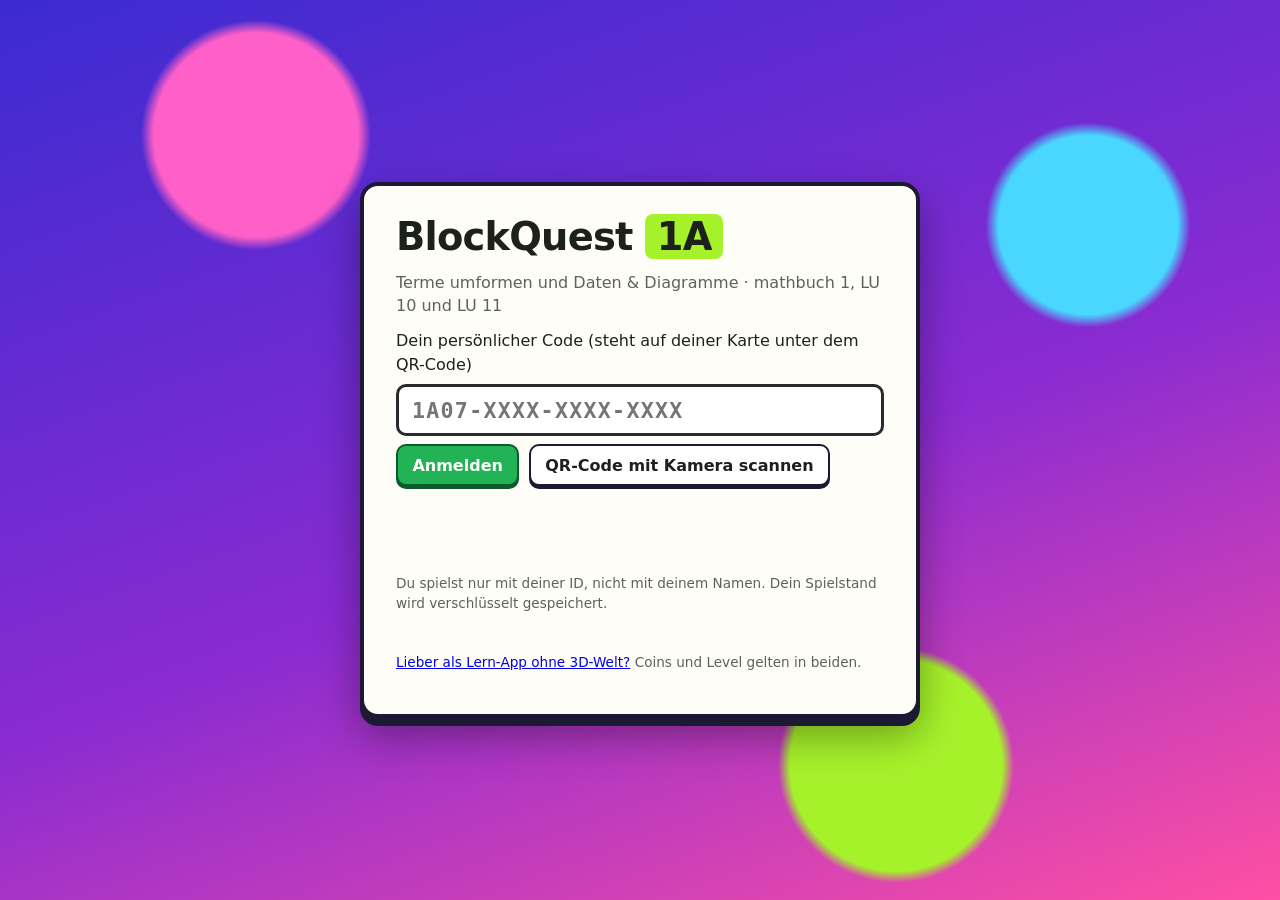
==== index.html @ 7928cb38 "BlockQuest 1A: Lernspiel zu mathbuch 1, LU 10 und LU 11 Terme-Insel (Terme umformen, S. 54-59) und D" ====
<!doctype html>
<html lang="de">
<head>
<meta charset="utf-8">
<meta name="viewport" content="width=device-width, initial-scale=1, viewport-fit=cover">
<title>BlockQuest 1A</title>
<link rel="stylesheet" href="css/style.css">
<link rel="stylesheet" href="css/extras.css">
</head>
<body>

<!-- Anmeldung -->
<section id="login" class="screen">
  <div class="card">
    <h1>BlockQuest <span>1A</span></h1>
    <p class="lead">Terme umformen und Daten &amp; Diagramme · mathbuch 1, LU 10 und LU 11</p>
    <form id="loginForm" autocomplete="off">
      <label for="tokenInput">Dein persönlicher Code (steht auf deiner Karte unter dem QR-Code)</label>
      <input id="tokenInput" type="text" placeholder="1A07-XXXX-XXXX-XXXX" spellcheck="false" autocapitalize="characters">
      <div class="row">
        <button id="loginBtn" type="submit" class="primary">Anmelden</button>
        <button id="scanBtn" type="button">QR-Code mit Kamera scannen</button>
      </div>
      <p id="loginError" class="error" role="alert"></p>
    </form>
    <div id="qrWrap" hidden><video id="qrVideo" playsinline muted></video><button id="qrCancel" type="button">Abbrechen</button></div>
    <p class="small">Du spielst nur mit deiner ID, nicht mit deinem Namen. Dein Spielstand wird verschlüsselt gespeichert.</p>
    <p class="small"><a href="app.html">Lieber als Lern-App ohne 3D-Welt?</a> Coins und Level gelten in beiden.</p>
  </div>
</section>

<!-- Weltauswahl -->
<section id="worlds" class="screen" hidden>
  <div class="card wide">
    <h2>Wähle deine Welt</h2>
    <div id="worldCards"></div>
    <p id="worldsNote" class="small"></p>
    <button id="worldsBack" hidden>Zurück ins Spiel</button>
  </div>
</section>

<!-- Willkommen (erstes Mal auf diesem Gerät) -->
<section id="welcome" class="screen" hidden>
  <div class="card">
    <h2>Willkommen, <span id="welcomeId"></span>!</h2>
    <p>Auf diesem Gerät gibt es noch keinen Spielstand für dich.</p>
    <div class="row">
      <button id="newGameBtn" class="primary">Neues Spiel starten</button>
      <label class="filebtn">Spielstand-Datei laden<input id="loadFile" type="file" accept=".bq1a,application/json"></label>
    </div>
    <p id="welcomeError" class="error"></p>
    <p class="small">Hast du schon auf einem anderen Gerät gespielt? Dann lade deine Datei «BlockQuest1A_…bq1a».</p>
  </div>
</section>

<!-- Spiel -->
<section id="game" hidden>
  <canvas id="view"></canvas>
  <div id="labels"></div>
  <div id="crosshair"></div>

  <div id="hud">
    <div class="who"><span id="hudId"></span><span id="hudLevel"></span></div>
    <div class="coins"><i class="coin"></i><b id="hudCoins">0</b> Coins <span class="hbadge" title="Abzeichen">🏅 <b id="hudBadges"></b></span></div>
    <div class="bar"><div id="hudBar"></div></div>
    <div id="hudNext" class="small"></div>
  </div>
  <div id="menu">
    <button id="worldsBtn" title="Welt wechseln">Welten</button>
    <button id="mapBtn" title="Karte (M)">Karte</button>
    <button id="saveBtn" title="Spielstand als Datei speichern">Speichern</button>
    <button id="fileBtn" title="Spielstand als Datei herunterladen, z. B. für ein anderes Gerät" hidden>Als Datei</button>
    <button id="helpBtn" title="Hilfe (H)">Hilfe</button>
    <button id="logoutBtn">Abmelden</button>
  </div>
  <div id="prompt" hidden></div>
  <div id="touch" hidden>
    <div id="stick"><div id="knob"></div></div>
    <div class="tbtns"><button id="useBtn" type="button">Betreten</button><button id="viewBtn" type="button">Kamera</button><button id="jumpBtn" type="button">Springen</button></div>
  </div>
  <div id="toast" hidden></div>

  <!-- Aufgaben -->
  <div id="panel" class="overlay" hidden>
    <div class="window">
      <header><h2 id="pTitle"></h2><button id="closeBtn" class="x" title="Zurück in die Welt (Esc)">Zurück in die Welt</button></header>
      <p id="pMeta" class="meta"></p>
      <div id="pStages" class="stages"></div>
      <div id="pQuestion" class="question"></div>
      <div id="pAnswer" class="answer"></div>
      <div id="pHint" class="hint" hidden></div>
      <div id="pFeedback"></div>
      <div class="actions">
        <button id="hintBtn">Lösungshilfe</button>
        <button id="checkBtn" class="primary">Prüfen (Enter)</button>
        <button id="nextBtn" class="primary" hidden>Nächste Aufgabe (Enter)</button>
      </div>
    </div>
  </div>

  <!-- Level-Turm -->
  <div id="levelPanel" class="overlay" hidden>
    <div class="window narrow">
      <header><h2>Level-Turm</h2><button id="lvClose" class="x">Zurück in die Welt</button></header>
      <div id="lvBody"></div>
      <div class="actions"><button id="lvUp" class="primary">Aufsteigen</button></div>
    </div>
  </div>

  <!-- Info (Boss schläft, Klassen-Turm, Parcours) -->
  <div id="infoPanel" class="overlay" hidden>
    <div class="window narrow">
      <header><h2 id="infoTitle"></h2><button id="infoClose" class="x">Zurück in die Welt</button></header>
      <div id="infoBody"></div>
    </div>
  </div>

  <!-- Boss-Kampf: Fenster rechts, der Boss bleibt links im Bild sichtbar -->
  <div id="bossPanel" hidden><div id="bossBox" class="window"></div></div>

  <!-- Karte -->
  <div id="map" class="overlay" hidden>
    <div class="window">
      <header><h2>Karte</h2><button id="mapClose" class="x">Schliessen</button></header>
      <p class="small">Klicke auf eine Station in der Karte oder in der Liste, um direkt vor die Tür zu reisen. L = Level-Turm, B = Boss-Arena, K = Klassen-Turm, P = Parcours. Der gelbe Pfeil bist du.</p>
      <div class="mapwrap"><canvas id="mapCanvas" width="504" height="504"></canvas><ol id="mapLegend"></ol></div>
    </div>
  </div>

  <!-- Hilfe -->
  <div id="help" class="overlay" hidden>
    <div class="window narrow">
      <header><h2>So spielst du</h2><button id="helpClose" class="x">Los geht's</button></header>
      <table class="keys">
        <tr><td><kbd>W</kbd><kbd>A</kbd><kbd>S</kbd><kbd>D</kbd> oder <kbd>↑</kbd><kbd>↓</kbd></td><td>gehen</td></tr>
        <tr><td><kbd>←</kbd><kbd>→</kbd></td><td>drehen</td></tr>
        <tr><td>Touchpad / Maus</td><td>Klicke ins Bild, dann umschauen. <kbd>Esc</kbd> gibt die Maus wieder frei. Ohne Klick: mit gedrückter Taste ziehen.</td></tr>
        <tr><td><kbd>Leertaste</kbd> · <kbd>Shift</kbd></td><td>springen · rennen</td></tr>
        <tr><td><kbd>E</kbd></td><td>Gebäude betreten, wenn du drin stehst</td></tr>
        <tr><td><kbd>V</kbd></td><td>Kamera: hinter deiner Figur oder aus deinen Augen</td></tr>
        <tr><td><kbd>M</kbd> · <kbd>H</kbd></td><td>Karte · Hilfe</td></tr>
        <tr><td>Tablet</td><td>Links der Joystick zum Gehen (ganz aussen: rennen), rechts Springen. Wische im Bild, um dich umzuschauen.</td></tr>
      </table>
      <p>In jedem Gebäude gibt es Aufgaben auf drei Niveaus: <b>★ Grundanspruch</b> (5 Coins), <b>★★ Standard</b> (10 Coins) und <b>★★★ Erweiterung</b> (20 Coins). Die Erweiterung öffnet sich, wenn du 3 Standard-Aufgaben richtig gelöst hast.</p>
      <p>Mit einer Lösungshilfe oder im zweiten Versuch gibt es die halbe Belohnung. Unter dem empfohlenen Niveau gibt es weniger Coins. Nach einem richtig vereinfachten Term holst du mit dem <b>Kontroll-Bonus</b> (Zahlen einsetzen) 2 Coins extra.</p>
      <p><b>Terme eintippen:</b> 3a + 2b, a^2 oder a2 für a², 4(a + b) oder 4*(a+b). Wenn «vereinfache» steht, braucht es die kürzeste Form ohne Klammern.</p>
      <p>Im <b>Level-Turm</b> tauschst du Coins gegen ein höheres Level oder kaufst im Shop etwas fürs Aussehen. Dort siehst du auch deine <b>Abzeichen</b>: eines pro Lernziel.</p>
      <p>In der <b>Boss-Arena</b> (Karte: B) wartet ein Boss. Du besiegst ihn mit richtigen Antworten. Er erwacht, wenn deine Lehrperson die Arena öffnet oder wenn du 3 Abzeichen der Welt hast. Am <b>Klassen-Turm</b> (K) baut die ganze Klasse mit ihren Coins. Beim <b>Parcours</b> (P) springst du bis zur Fahne und gewinnst einen besonderen Hut.</p>
      <p><b>Wichtig:</b> Dein Spiel wird auf diesem Gerät gespeichert. <span id="helpSave">Klicke am Ende der Lektion auf <b>Speichern</b> und gib die Datei ab.</span></p>
    </div>
  </div>
</section>

<script type="module" src="js/game.js"></script>
</body>
</html>
---- css/style.css ----
:root {
  --bg: #1b1f1a; --panel: #f4f1e8; --ink: #1d211c; --muted: #5d625a;
  --grass: #5f9e3f; --dirt: #7a5537; --stone: #6f6f6f; --gold: #e8b931;
  --lu11: #a5432f; --lu10: #c9a95a; --good: #2f7d32; --bad: #b3261e; --warn: #9a6a00;
  --mono: ui-monospace, "SF Mono", Menlo, Consolas, monospace;
  --sans: system-ui, -apple-system, "Segoe UI", Roboto, sans-serif;
}
* { box-sizing: border-box; }
html, body { height: 100%; margin: 0; }
body { background: var(--bg); color: var(--ink); font: 16px/1.45 var(--sans); overflow: hidden; }
[hidden] { display: none !important; }
button, input { font: inherit; }
button { cursor: pointer; border: 2px solid #2a2a2a; border-bottom-width: 4px; background: #d8d4c8; color: var(--ink); padding: .45em .9em; border-radius: 3px; font-weight: 600; }
button:hover:not(:disabled) { background: #e8e4d8; }
button:disabled { opacity: .55; cursor: not-allowed; }
button:focus-visible, input:focus-visible { outline: 3px solid var(--gold); outline-offset: 2px; }
button.primary { background: var(--grass); color: #fff; border-color: #2e4f1e; }
button.primary:hover:not(:disabled) { background: #6fb04d; }
kbd { display: inline-block; font: 600 .8em var(--mono); border: 1px solid #888; border-bottom-width: 3px; border-radius: 3px; padding: .05em .4em; background: #fff; margin: 0 .1em; }
.small { font-size: .85rem; color: var(--muted); }
.error { color: var(--bad); font-weight: 600; min-height: 1.4em; }
.row { display: flex; gap: .6rem; flex-wrap: wrap; align-items: center; }

/* Start-Bildschirme */
.screen { position: fixed; inset: 0; display: grid; place-items: center; padding: 16px;
  background: linear-gradient(#8fc3ea 0 55%, #5f9e3f 55% 62%, #7a5537 62%); }
.card { background: var(--panel); border: 4px solid #2a2a2a; box-shadow: 8px 8px 0 rgba(0,0,0,.35); padding: 28px 32px; max-width: 560px; width: 100%; display: flex; flex-direction: column; gap: 12px; }
.card h1 { margin: 0; font: 800 2.4rem var(--mono); letter-spacing: -.02em; }
.card h1 span { background: var(--gold); padding: 0 .25em; }
.card h2 { margin: 0; font: 800 1.5rem var(--mono); }
.lead { margin: 0; color: var(--muted); }
#loginForm { display: flex; flex-direction: column; gap: 8px; }
#tokenInput { font: 600 1.35rem var(--mono); letter-spacing: .06em; padding: .5em .6em; border: 3px solid #2a2a2a; text-transform: uppercase; width: 100%; }
#qrWrap { display: flex; flex-direction: column; gap: 8px; }
#qrVideo { width: 100%; max-height: 260px; background: #000; border: 3px solid #2a2a2a; }
.filebtn { cursor: pointer; border: 2px solid #2a2a2a; border-bottom-width: 4px; background: #d8d4c8; padding: .45em .9em; border-radius: 3px; font-weight: 600; }
.filebtn input { display: none; }

/* Spiel */
#game { position: fixed; inset: 0; }
#view { width: 100%; height: 100%; display: block; cursor: crosshair; }
#crosshair { position: absolute; left: 50%; top: 50%; width: 18px; height: 18px; margin: -9px 0 0 -9px; pointer-events: none;
  background: linear-gradient(#fff,#fff) center/2px 18px no-repeat, linear-gradient(#fff,#fff) center/18px 2px no-repeat; mix-blend-mode: difference; }
#labels { position: absolute; inset: 0; pointer-events: none; overflow: hidden; }
.label { position: absolute; left: 0; top: 0; transform-origin: 50% 100%; background: rgba(20,20,20,.78); color: #fff; padding: 4px 10px 5px; border: 2px solid #000; text-align: center; white-space: nowrap; }
.label b { display: block; font: 700 15px var(--mono); }
.label span { font-size: 12px; color: #f3d77a; letter-spacing: .05em; }
.label.lu11 { border-color: var(--lu11); } .label.lu10 { border-color: var(--lu10); } .label.lv { border-color: var(--gold); }

#hud { position: absolute; left: 12px; top: 12px; background: rgba(20,20,20,.75); color: #fff; padding: 10px 14px; border: 2px solid #000; min-width: 260px; display: flex; flex-direction: column; gap: 4px; }
#hud .who { display: flex; gap: 10px; align-items: baseline; }
#hudId { font: 800 1.1rem var(--mono); color: var(--gold); }
#hud .coins { font-size: 1.05rem; display: flex; align-items: center; gap: 6px; }
.coin { width: 16px; height: 16px; background: var(--gold); border: 2px solid #8a6a10; display: inline-block; box-shadow: inset -3px -3px 0 #c99a1e; }
#hud .bar { height: 8px; background: #444; border: 1px solid #000; }
#hudBar { height: 100%; background: var(--gold); width: 0; transition: width .4s; }
#hud .small { color: #ccc; }
#menu { position: absolute; right: 12px; top: 12px; display: flex; gap: 6px; flex-wrap: wrap; justify-content: flex-end; }
#saveBtn.attention { background: var(--gold); animation: pulse 1.2s infinite; }
@keyframes pulse { 50% { transform: translateY(-2px); } }
@media (prefers-reduced-motion: reduce) { #saveBtn.attention { animation: none; } }
#prompt { position: absolute; left: 50%; bottom: 40px; transform: translateX(-50%); background: rgba(20,20,20,.85); color: #fff; padding: 10px 16px; border: 2px solid var(--gold); display: flex; gap: 8px; align-items: center; }
#prompt kbd { color: var(--ink); }
#toast { position: absolute; left: 50%; top: 18px; transform: translateX(-50%); background: var(--gold); color: #000; padding: 10px 16px; border: 3px solid #000; font-weight: 600; max-width: 80vw; }
.fatal { color: #fff; padding: 40px; font-size: 1.2rem; }

/* Fenster */
.overlay { position: absolute; inset: 0; background: rgba(0,0,0,.45); display: grid; place-items: center; padding: 16px; }
.window { background: var(--panel); border: 4px solid #2a2a2a; box-shadow: 8px 8px 0 rgba(0,0,0,.35); width: min(980px, 100%); max-height: calc(100vh - 32px); overflow: auto; padding: 18px 22px; display: flex; flex-direction: column; gap: 12px; }
.window.narrow { width: min(620px, 100%); }
.window header { display: flex; justify-content: space-between; align-items: center; gap: 12px; }
.window h2 { margin: 0; font: 800 1.5rem var(--mono); }
.meta { margin: 0; color: var(--muted); }
.meta .ref { font-size: .85rem; background: #e6e0cf; padding: 1px 6px; }
.stages { display: grid; grid-template-columns: repeat(3, 1fr); gap: 8px; }
.stage { text-align: left; display: flex; flex-direction: column; gap: 2px; background: #e6e0cf; }
.stage .stars { color: #b8860b; letter-spacing: .1em; }
.stage small { font-weight: 400; color: var(--muted); }
.stage.on { background: #fff6d2; border-color: #8a6a10; box-shadow: inset 0 0 0 2px var(--gold); }
.question { font-size: 1.08rem; }
.question > .eq, .question > .quote, .question > .chart, .question > table, .question > svg, .question > .small { display: block; width: fit-content; max-width: 100%; margin: 8px 0; }
.question .eq { font: 600 1.45rem var(--mono); background: #fff; border: 2px solid #ccc; padding: 8px 14px; }
.question .eq.steps { font-size: 1.1rem; }
.question .eq .ln { display: inline-block; width: 5.5em; color: var(--muted); font-size: .8em; }
.op { color: #2f5ea8; margin-left: .6em; font-weight: 500; }
.quote { background: #fff; border-left: 5px solid var(--lu10); padding: 8px 12px; font-style: italic; }
.quote.headline { font: 800 1.2rem Georgia, serif; font-style: normal; }
.chart { max-width: 100%; height: auto; border: 1px solid #ccc; background: #fff; }
.waage { max-width: 100%; height: auto; background: #fff; border: 1px solid #ccc; }
table.data { border-collapse: collapse; background: #fff; }
table.data th, table.data td { border: 1px solid #999; padding: 4px 12px; text-align: right; font-variant-numeric: tabular-nums; }
table.data th:first-child, table.data td:first-child { text-align: left; }
table.data th { background: #e6e0cf; }
.answer { display: flex; flex-direction: column; gap: 10px; }
.answer label.num { display: flex; align-items: center; gap: 8px; flex-wrap: wrap; font-weight: 600; }
.answer input[type=text] { font: 600 1.2rem var(--mono); width: 10em; padding: .3em .5em; border: 3px solid #2a2a2a; }
fieldset.mc { border: 2px solid #ccc; background: #fff; display: flex; flex-direction: column; gap: 4px; padding: 8px 12px; }
fieldset.mc legend { font-weight: 700; padding: 0 4px; }
fieldset.mc label { display: flex; gap: 8px; align-items: flex-start; padding: 4px; cursor: pointer; }
fieldset.mc label:hover { background: #f3efe2; }
.hint { background: #fff6d2; border: 2px dashed #b8860b; padding: 8px 12px; }
#pFeedback { padding: 0; }
#pFeedback.good, #pFeedback.bad, #pFeedback.warn { padding: 10px 14px; border: 2px solid; }
#pFeedback.good { background: #e6f2e2; border-color: var(--good); }
#pFeedback.bad { background: #f8e5e3; border-color: var(--bad); }
#pFeedback.warn { background: #fff3d0; border-color: var(--warn); }
#pFeedback .sol { margin-top: 6px; font-family: var(--mono); }
.actions { display: flex; gap: 8px; justify-content: flex-end; flex-wrap: wrap; }
.titles li.got { font-weight: 700; color: var(--good); }
#mapCanvas { width: 100%; max-width: 504px; image-rendering: pixelated; border: 3px solid #2a2a2a; cursor: pointer; align-self: center; }
table.keys td { padding: 4px 8px; vertical-align: top; }
@media (max-width: 700px) { .stages { grid-template-columns: 1fr; } #hud { min-width: 0; } }
.mapwrap { display: grid; grid-template-columns: minmax(0, 504px) 1fr; gap: 16px; align-items: start; }
#mapLegend { list-style: none; margin: 0; padding: 0; display: flex; flex-direction: column; gap: 4px; }
#mapLegend button { width: 100%; text-align: left; display: grid; grid-template-columns: 2em 1fr; column-gap: 8px; align-items: center; padding: 4px 8px; }
#mapLegend small { grid-column: 2; font-weight: 400; color: var(--muted); }
#mapLegend .no { grid-row: span 2; width: 1.8em; height: 1.8em; border-radius: 50%; display: grid; place-items: center; color: #fff; border: 2px solid #000; font-size: .85rem; }
#mapLegend .no.lu11 { background: #a5432f; } #mapLegend .no.lu10 { background: #6b5a2a; } #mapLegend .no.lv { background: var(--gold); color: #000; }
.answer input[type=text] { width: 13em; }
@media (max-width: 800px) { .mapwrap { grid-template-columns: 1fr; } }

/* Weltauswahl */
#worlds { z-index: 60; }
.card.wide { max-width: 760px; width: 100%; }
#worldCards { display: grid; grid-template-columns: repeat(auto-fit, minmax(240px, 1fr)); gap: 14px; margin: 14px 0; }
.worldcard { border: 3px solid #2a2a2a; padding: 14px 16px; background: #fff; display: flex; flex-direction: column; gap: 6px; }
.worldcard h3 { margin: 0; font: 800 1.25rem var(--mono); }
.worldcard p { margin: 0; }
.worldcard button { margin-top: auto; }
.worldcard.locked { background: #e3dfd3; color: #555; }
.lockmsg { margin-top: auto !important; font-weight: 600; }

/* Boss-Kampf im Spiel: Fenster rechts, Boss links im Bild */
#bossPanel { position: absolute; top: 0; right: 0; bottom: 0; width: min(560px, 100%); padding: 12px; display: flex; }
#bossBox { width: 100%; max-height: none; height: 100%; }
#bossBox h2 { font: 800 1.35rem var(--mono); }
.label.boss { border-color: #823ca0; } .label.kl { border-color: #b4322d; }
#mapLegend .no.boss { background: #5a2a70; } #mapLegend .no.kl { background: #b4322d; }
.hbadge { margin-left: auto; font-size: .9rem; }
#lvBody h3, #infoBody h3 { margin: 12px 0 6px; font: 800 1.1rem var(--mono); }
.worldcard.classcard { grid-column: 1 / -1; }
@media (max-width: 800px) { #bossPanel { width: 100%; top: auto; height: 70%; } }

/* ===== BlockQuest 1A: bunter Kunststoff- und Neon-Stil ===== */
:root { --bg: #14122b; --panel: #fffdf7; --grass: #22b357; --gold: #ffc21a; --lu10: #2f7bf0; --lu11: #e0309a; --neon: #a6f22a; --sans: "Trebuchet MS", system-ui, -apple-system, "Segoe UI", Roboto, sans-serif; }
button, .filebtn { border-radius: 10px; border-color: #1c1a33; background: #fff; box-shadow: 0 3px 0 #1c1a33; border-bottom-width: 2px; transition: transform .08s; }
button:active:not(:disabled) { transform: translateY(2px); box-shadow: 0 1px 0 #1c1a33; }
button.primary { background: var(--grass); border-color: #0f5a2a; box-shadow: 0 3px 0 #0f5a2a; }
button.primary:hover:not(:disabled) { background: #2bc866; }
.screen { background: radial-gradient(circle at 20% 15%, #ff5fc8 0 8%, transparent 9%), radial-gradient(circle at 85% 25%, #49d6ff 0 7%, transparent 8%), radial-gradient(circle at 70% 85%, #a6f22a 0 9%, transparent 10%), linear-gradient(160deg, #3b2bd1, #8a2bd1 55%, #ff4fa3); }
.card { border-radius: 18px; border-color: #1c1a33; box-shadow: 0 8px 0 #1c1a33, 0 18px 40px rgba(0,0,0,.35); }
.card h1 { font-family: var(--sans); font-weight: 900; }
.card h1 span { background: var(--neon); border-radius: 8px; padding: 0 .3em; }
#tokenInput { border-radius: 10px; }
.label, #hud { border-radius: 10px; }
.label.lu10 { border-color: var(--lu10); } .label.lu11 { border-color: var(--lu11); } .label.pc { border-color: #2fb84a; } .label.kl { border-color: #e028b4; }
#mapLegend .no.lu10 { background: #2563c9; } #mapLegend .no.lu11 { background: #c0307a; } #mapLegend .no.pc { background: #2fb84a; } #mapLegend .no.kl { background: #e028b4; }
.window { border-radius: 16px; }
.coin { border-radius: 50%; }
/* Tablet-Steuerung */
#touch { position: absolute; inset: auto 0 0 0; height: 0; }
#stick { position: absolute; left: 22px; bottom: 22px; width: 130px; height: 130px; border-radius: 50%; background: rgba(255,255,255,.18); border: 3px solid rgba(255,255,255,.6); touch-action: none; }
#knob { position: absolute; left: 50%; top: 50%; width: 56px; height: 56px; margin: -28px 0 0 -28px; border-radius: 50%; background: rgba(255,255,255,.85); box-shadow: 0 3px 0 rgba(0,0,0,.3); }
#touch .tbtns { position: absolute; right: 18px; bottom: 22px; display: flex; flex-direction: column; gap: 10px; align-items: flex-end; }
#touch .tbtns button { touch-action: none; min-width: 110px; padding: .7em 1em; opacity: .92; }
#jumpBtn { background: var(--neon); font-size: 1.1rem; min-height: 64px; }
#toast { top: 128px !important; border-radius: 12px; }
---- css/extras.css ----
/* BlockQuest 1A – gemeinsame Teile für Spiel und App: Boss-Kampf, Abzeichen, Shop, Probe-Bonus, Leuchtturm */
.boss-ui { display: flex; flex-direction: column; gap: 10px; }
.boss-ui header { display: flex; justify-content: space-between; align-items: center; gap: 12px; }
.boss-ui h2 { margin: 0; }
.boss-ui .eyebrow { display: block; font-size: .75rem; letter-spacing: .12em; text-transform: uppercase; color: #5a2a70; font-weight: 700; }
.boss-hp { position: relative; height: 22px; background: #3a2a40; border: 2px solid #1a1a1a; }
.boss-hp .fill { height: 100%; width: 100%; background: linear-gradient(#d94a3a, #a5281c); transition: width .5s ease-out; }
.boss-hp i { position: absolute; top: 0; bottom: 0; width: 2px; background: rgba(255,255,255,.55); }
.boss-hp .hpnum { position: absolute; inset: 0; display: grid; place-items: center; color: #fff; font-size: .8rem; text-shadow: 0 1px 2px #000; }
.boss-phase { margin: 0; padding: 8px 10px; background: #efe6f3; border-left: 5px solid #5a2a70; }
.boss-phases { margin: 0; padding-left: 1.3em; display: flex; flex-direction: column; gap: 4px; }
.boss-phases span { display: block; font-size: .85rem; color: #5d625a; }
.boss-ui .feedback { padding: 0; }
.boss-ui .feedback.good, .boss-ui .feedback.bad, .boss-ui .feedback.warn { padding: 10px 14px; border: 2px solid; }
.boss-ui .feedback.good { background: #e6f2e2; border-color: #2f7d32; }
.boss-ui .feedback.bad { background: #f8e5e3; border-color: #b3261e; }
.boss-ui .feedback.warn { background: #fff3d0; border-color: #9a6a00; }
.boss-ui .feedback .sol { margin-top: 6px; }
.boss-ui .tiles { display: grid; grid-template-columns: repeat(3, 1fr); gap: 8px; }
.boss-ui .tiles div { background: #fff; border: 2px solid #2a2a2a; padding: 8px; display: flex; flex-direction: column; }
.boss-ui .tiles b { font-size: 1.4rem; }
.boss-ui .tiles span { font-size: .8rem; color: #5d625a; }
.boss-pic { display: grid; place-items: center; background: linear-gradient(#cfe0f0, #e9f0e2); border: 2px solid #2a2a2a; padding: 8px; }
.boss-svg { transition: transform .2s; }
.boss-svg.float { animation: bossfloat 2.4s ease-in-out infinite; }
.boss-svg .arm { transform-box: fill-box; transform-origin: 50% 0; animation: bossarm 1.8s ease-in-out infinite alternate; }
.boss-svg.hit { animation: bosshit .45s; filter: brightness(1.8); }
.boss-svg.shield { animation: bossslam .6s; }
.boss-svg.dead { opacity: .35; transform: rotate(-12deg) translateY(16px); filter: grayscale(1); }
@keyframes bossfloat { 50% { transform: translateY(-8px); } }
@keyframes bossarm { from { transform: rotate(-6deg); } to { transform: rotate(6deg); } }
@keyframes bosshit { 30% { transform: translateX(14px) rotate(4deg); } 100% { transform: none; } }
@keyframes bossslam { 40% { transform: translateY(-14px); } 70% { transform: translateY(4px); } }
@media (prefers-reduced-motion: reduce) { .boss-svg, .boss-svg * { animation: none !important; } }

.badge-new { display: inline-block; margin-left: 6px; padding: 1px 8px; background: #fff6d2; border: 2px solid #b8860b; font-weight: 700; }
ul.badges { list-style: none; margin: 0; padding: 0; display: grid; grid-template-columns: repeat(auto-fill, minmax(150px, 1fr)); gap: 8px; }
ul.badges li { border: 2px dashed #aaa; background: #f3f1ea; padding: 8px; display: flex; flex-direction: column; align-items: center; text-align: center; gap: 2px; color: #777; }
ul.badges li i { font-style: normal; font-size: 1.7rem; filter: grayscale(1); opacity: .45; }
ul.badges li b { font-size: .9rem; }
ul.badges li span { font-size: .75rem; }
ul.badges li.silver { border: 2px solid #8c9aa6; background: #eef2f5; color: #1d211c; }
ul.badges li.gold { border: 2px solid #b8860b; background: #fff3c4; color: #1d211c; }
ul.badges li.silver i, ul.badges li.gold i { filter: none; opacity: 1; }

ul.shop { list-style: none; margin: 0; padding: 0; display: grid; grid-template-columns: repeat(auto-fill, minmax(180px, 1fr)); gap: 8px; }
ul.shop li { background: #fff; border: 2px solid #2a2a2a; padding: 8px 10px; display: flex; flex-direction: column; gap: 4px; }
ul.shop li button { margin-top: auto; }

.probe { margin-top: 10px; padding: 8px 10px; background: #fff; border: 2px dashed #2f7d32; display: flex; flex-wrap: wrap; gap: 8px; align-items: center; font-family: inherit; }
.probe label.num { display: inline-flex; gap: 6px; align-items: center; }
.probe input { width: 7em; font-size: 1rem; padding: .2em .4em; border: 2px solid #2a2a2a; }
.probe .ok { color: #2f7d32; }
.bar.big { height: 16px; background: #ddd; border: 2px solid #2a2a2a; }
.bar.big > div, .classcard .bar > div { height: 100%; background: linear-gradient(90deg, #b4322d, #e8b931); }
.classcard .bar { height: 12px; background: #ddd; border: 1px solid #2a2a2a; }

/* ===== Aufgaben-Inhalte BlockQuest 1A (Spiel, App, Masterview) ===== */
.term { font-family: ui-monospace, "SF Mono", Menlo, Consolas, monospace; font-weight: 700; white-space: nowrap; background: #eef4ff; padding: 0 .3em; border-radius: 4px; }
.answer label.termin input { min-width: 15em; font-family: ui-monospace, "SF Mono", Menlo, Consolas, monospace; }
.charts { display: flex; flex-wrap: wrap; gap: 10px; margin: 8px 0; }
.chartbox { display: flex; flex-direction: column; gap: 4px; }
.chartbox .chart { max-width: 100%; height: auto; }
svg.fig { display: block; max-width: 100%; height: auto; background: #fff; border: 1px solid #ccc; margin: 8px 0; border-radius: 6px; }
table.magic { border-collapse: collapse; margin: 8px 0; background: #fff; }
table.magic td { width: 48px; height: 48px; border: 2px solid #333; text-align: center; font: 700 1.2rem ui-monospace, Menlo, monospace; }
table.magic td.mid { background: #f6e1d6; }
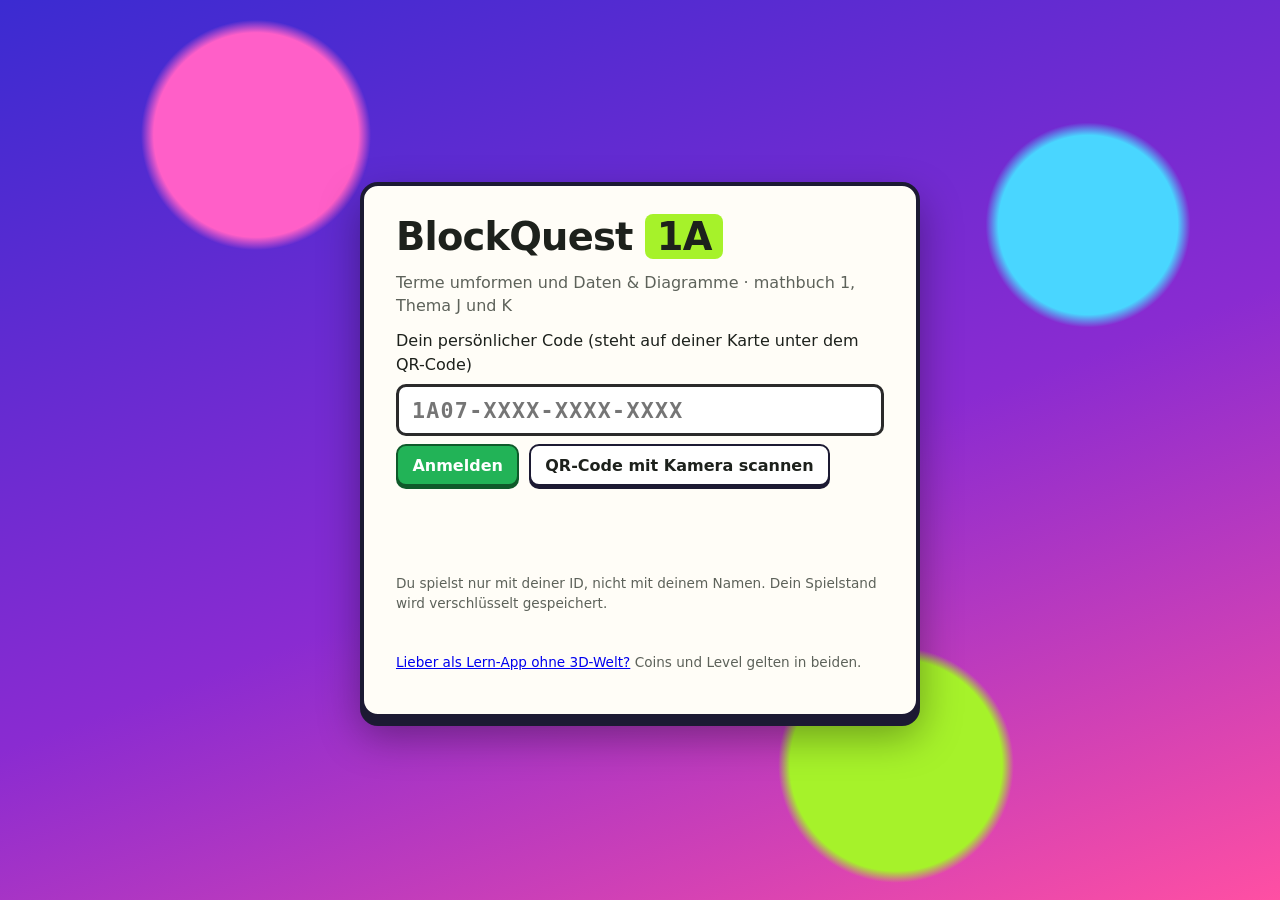
==== commit ad7d39a2: "Thema J und K statt LU 10 und LU 11 anzeigen Co-Authored-By: Claude Opus 5.5 <noreply@anthropic.com>" ====
--- a/index.html
+++ b/index.html
@@ -13,7 +13,7 @@
 <section id="login" class="screen">
   <div class="card">
     <h1>BlockQuest <span>1A</span></h1>
-    <p class="lead">Terme umformen und Daten &amp; Diagramme · mathbuch 1, LU 10 und LU 11</p>
+    <p class="lead">Terme umformen und Daten &amp; Diagramme · mathbuch 1, Thema J und K</p>
     <form id="loginForm" autocomplete="off">
       <label for="tokenInput">Dein persönlicher Code (steht auf deiner Karte unter dem QR-Code)</label>
       <input id="tokenInput" type="text" placeholder="1A07-XXXX-XXXX-XXXX" spellcheck="false" autocapitalize="characters">
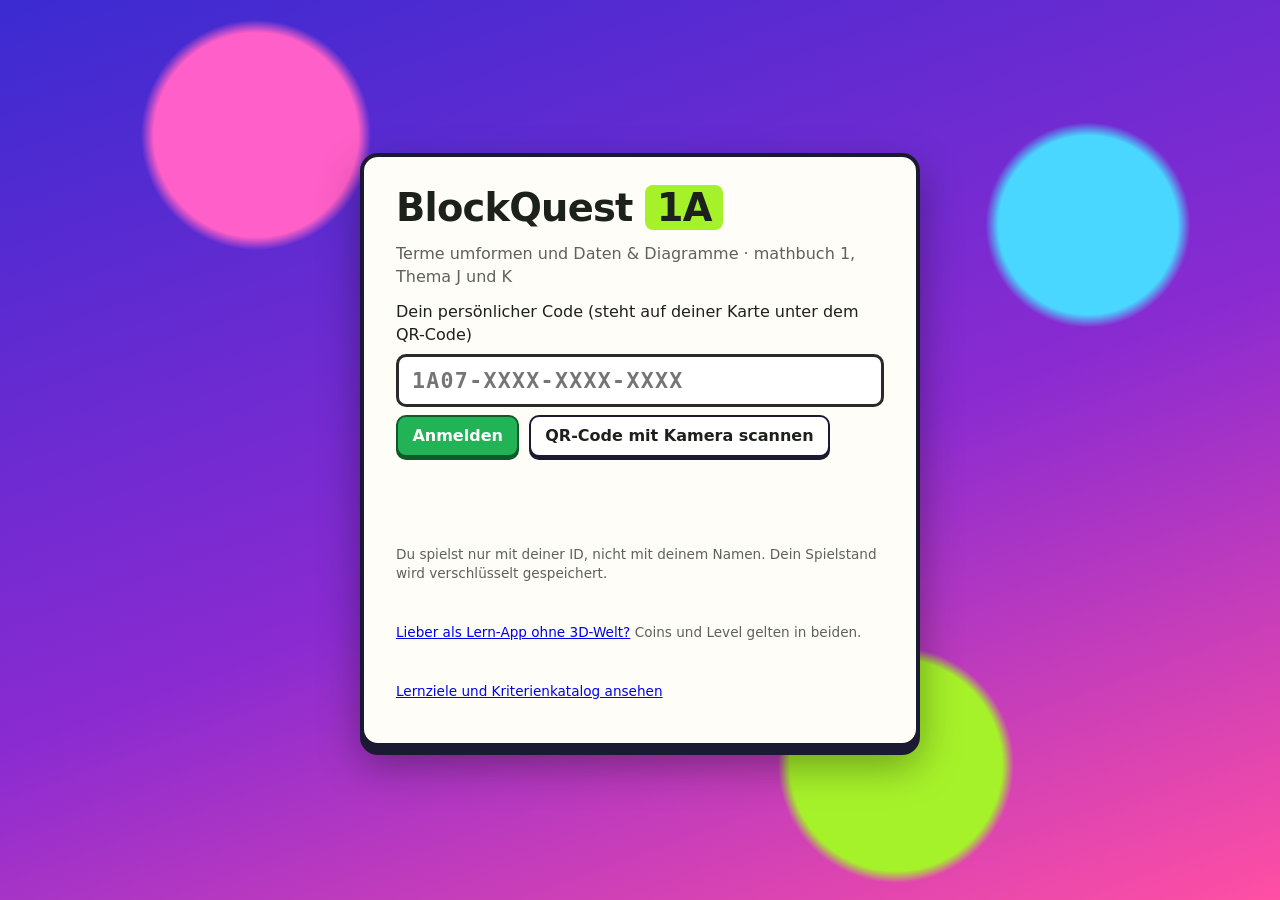
==== commit 00c4fdf8: "Eigene Seite ziele.html: Lernziele und Kriterienkatalog J und K Co-Authored-By: Claude Opus 5.5 <nor" ====
--- a/index.html
+++ b/index.html
@@ -6,6 +6,7 @@
 <title>BlockQuest 1A</title>
 <link rel="stylesheet" href="css/style.css">
 <link rel="stylesheet" href="css/extras.css">
+<link rel="stylesheet" href="css/goals.css">
 </head>
 <body>
 
@@ -26,6 +27,7 @@
     <div id="qrWrap" hidden><video id="qrVideo" playsinline muted></video><button id="qrCancel" type="button">Abbrechen</button></div>
     <p class="small">Du spielst nur mit deiner ID, nicht mit deinem Namen. Dein Spielstand wird verschlüsselt gespeichert.</p>
     <p class="small"><a href="app.html">Lieber als Lern-App ohne 3D-Welt?</a> Coins und Level gelten in beiden.</p>
+    <p class="small"><a href="ziele.html">Lernziele und Kriterienkatalog ansehen</a></p>
   </div>
 </section>
 
@@ -68,6 +70,7 @@
   <div id="menu">
     <button id="worldsBtn" title="Welt wechseln">Welten</button>
     <button id="mapBtn" title="Karte (M)">Karte</button>
+    <button id="goalsBtn" title="Lernziele und Kriterienraster (Z)">Ziele</button>
     <button id="saveBtn" title="Spielstand als Datei speichern">Speichern</button>
     <button id="fileBtn" title="Spielstand als Datei herunterladen, z. B. für ein anderes Gerät" hidden>Als Datei</button>
     <button id="helpBtn" title="Hilfe (H)">Hilfe</button>
@@ -118,6 +121,14 @@
   <!-- Boss-Kampf: Fenster rechts, der Boss bleibt links im Bild sichtbar -->
   <div id="bossPanel" hidden><div id="bossBox" class="window"></div></div>
 
+  <!-- Lernziele und Kriterienraster -->
+  <div id="goalsPanel" class="overlay" hidden>
+    <div class="window">
+      <header><h2>Lernziele und Prüfung</h2><button id="goalsClose" class="x">Zurück in die Welt</button></header>
+      <div id="goalsBody"></div>
+    </div>
+  </div>
+
   <!-- Karte -->
   <div id="map" class="overlay" hidden>
     <div class="window">
@@ -138,7 +149,7 @@
         <tr><td><kbd>Leertaste</kbd> · <kbd>Shift</kbd></td><td>springen · rennen</td></tr>
         <tr><td><kbd>E</kbd></td><td>Gebäude betreten, wenn du drin stehst</td></tr>
         <tr><td><kbd>V</kbd></td><td>Kamera: hinter deiner Figur oder aus deinen Augen</td></tr>
-        <tr><td><kbd>M</kbd> · <kbd>H</kbd></td><td>Karte · Hilfe</td></tr>
+        <tr><td><kbd>M</kbd> · <kbd>Z</kbd> · <kbd>H</kbd></td><td>Karte · Lernziele und Kriterienraster · Hilfe</td></tr>
         <tr><td>Tablet</td><td>Links der Joystick zum Gehen (ganz aussen: rennen), rechts Springen. Wische im Bild, um dich umzuschauen.</td></tr>
       </table>
       <p>In jedem Gebäude gibt es Aufgaben auf drei Niveaus: <b>★ Grundanspruch</b> (5 Coins), <b>★★ Standard</b> (10 Coins) und <b>★★★ Erweiterung</b> (20 Coins). Die Erweiterung öffnet sich, wenn du 3 Standard-Aufgaben richtig gelöst hast.</p>
--- a/css/goals.css
+++ b/css/goals.css
@@ -0,0 +1,94 @@
+/* BlockQuest 1A – Lernziele und Kriterienraster im Spieldesign (Lern-App und Spiel) */
+.gl { --ink: #1c1a33; --te: #2f7bf0; --dd: #e0309a; --lime: #a6f22a; --gold: #ffc21a;
+  --red: #ff4d5e; --yel: #ffc21a; --grn: #22c55e; color: var(--ink); font-family: "Trebuchet MS", system-ui, sans-serif;
+  display: flex; flex-direction: column; gap: 14px; }
+.gl-te { --theme: var(--te); --theme2: #49d6ff; }
+.gl-dd { --theme: var(--dd); --theme2: #ff8a3d; }
+.gl-tabs { display: flex; gap: 8px; }
+.gl-tab { cursor: pointer; text-decoration: none; color: var(--ink); font-weight: 800; padding: 8px 16px; border: 2px solid var(--ink); border-radius: 12px;
+  background: #fff; box-shadow: 0 4px 0 var(--ink); transition: transform .08s; }
+.gl-tab:active { transform: translateY(3px); box-shadow: 0 1px 0 var(--ink); }
+.gl-tab.on { background: var(--lime); }
+.gl-head { display: grid; grid-template-columns: auto 1fr auto; gap: 14px; align-items: center; padding: 16px 18px; border: 3px solid var(--ink); border-radius: 18px;
+  color: #fff; background: linear-gradient(135deg, var(--theme), var(--theme2)); box-shadow: 0 6px 0 var(--ink); }
+.gl-head h2 { margin: 0; font-size: 1.6rem; font-weight: 900; letter-spacing: -.01em; }
+.gl-head p { margin: 2px 0 0; font-weight: 600; opacity: .95; }
+.gl-eyebrow { font-size: .8rem; font-weight: 700; text-transform: uppercase; letter-spacing: .06em; opacity: .9; }
+.gl-code { width: 64px; height: 64px; display: grid; place-items: center; font: 900 2.4rem/1 "Trebuchet MS", system-ui; color: var(--ink);
+  background: var(--lime); border: 3px solid var(--ink); border-radius: 14px; box-shadow: inset -6px -6px 0 rgba(0,0,0,.15), 0 4px 0 var(--ink); }
+.gl-meter { text-align: center; background: rgba(255,255,255,.18); border: 2px solid rgba(255,255,255,.6); border-radius: 12px; padding: 6px 12px; }
+.gl-meter b { display: block; font-size: 1.5rem; }
+.gl-meter span { font-size: .75rem; font-weight: 700; }
+.gl-h { margin: 6px 0 0; font-size: 1.2rem; font-weight: 900; }
+.gl-note { margin: 0; font-size: .85rem; color: #4b4868; }
+.gl-lz { list-style: none; margin: 0; padding: 0; display: grid; gap: 10px; }
+.gl-card { display: grid; grid-template-columns: auto 1fr; gap: 12px; padding: 12px 14px; background: #fff; border: 2px solid var(--ink); border-radius: 14px; box-shadow: 0 4px 0 var(--ink); }
+.gl-card.a-gold { background: #fff8db; }
+.gl-tag { display: inline-block; font-size: .72rem; font-weight: 800; color: #fff; background: var(--theme); border-radius: 6px; padding: 1px 7px; vertical-align: middle; }
+.gl-ich { margin: 4px 0 2px; font-weight: 700; font-size: 1.02rem; }
+.gl-bsp { margin: 0 0 6px; font-family: ui-monospace, Menlo, monospace; font-size: .88rem; color: #3b3860; background: #f1f0fb; display: inline-block; padding: 2px 8px; border-radius: 6px; }
+.gl-prog { display: flex; align-items: center; gap: 8px; flex-wrap: wrap; font-size: .82rem; font-weight: 600; color: #4b4868; }
+.gl-prog .bar { width: 120px; height: 10px; background: #e6e4f2; border: 2px solid var(--ink); border-radius: 6px; overflow: hidden; }
+.gl-prog .bar div { height: 100%; background: linear-gradient(90deg, var(--theme), var(--theme2)); }
+.gl-sts { margin-top: 6px; display: flex; flex-wrap: wrap; gap: 6px; align-items: center; font-size: .82rem; font-weight: 700; }
+.gl-st { cursor: pointer; text-decoration: none; color: var(--ink); background: #fff; border: 2px solid var(--ink); border-radius: 9px; padding: 2px 9px; box-shadow: 0 2px 0 var(--ink); }
+.gl-st:hover { background: var(--lime); }
+/* Ampel aus drei Blöcken */
+.gl-lamp { display: flex; flex-direction: column; gap: 4px; padding: 5px; background: var(--ink); border-radius: 9px; align-self: start; }
+.gl-lamp i { width: 16px; height: 16px; border-radius: 4px; background: #44425e; }
+.a-rot .gl-lamp i:nth-child(1) { background: var(--red); box-shadow: 0 0 8px var(--red); }
+.a-gelb .gl-lamp i:nth-child(2) { background: var(--yel); box-shadow: 0 0 8px var(--yel); }
+.a-gruen .gl-lamp i:nth-child(3), .a-gold .gl-lamp i:nth-child(3) { background: var(--grn); box-shadow: 0 0 8px var(--grn); }
+.a-gold .gl-lamp { outline: 3px solid var(--gold); }
+/* Kriterienraster */
+.gl-raster { display: grid; gap: 8px; }
+.gl-row { display: grid; grid-template-columns: 110px 1fr 86px; gap: 12px; align-items: start; padding: 12px 14px; background: #fff; border: 2px solid var(--ink); border-radius: 14px; box-shadow: 0 4px 0 var(--ink); }
+.gl-a b { display: block; font-size: 1.15rem; font-weight: 900; }
+.gl-a span { font-size: .8rem; font-weight: 700; color: var(--theme); }
+.gl-k p { margin: 4px 0 0; font-size: .92rem; }
+.gl-paper { color: #8a5a00; font-weight: 700; }
+.gl-me { display: flex; flex-direction: column; align-items: center; gap: 4px; font-size: .78rem; font-weight: 800; }
+.gl-me i { width: 26px; height: 26px; border-radius: 7px; border: 2px solid var(--ink); background: #44425e; }
+.gl-row.a-rot .gl-me i { background: var(--red); } .gl-row.a-gelb .gl-me i { background: var(--yel); }
+.gl-row.a-gruen .gl-me i, .gl-row.a-gold .gl-me i { background: var(--grn); }
+.gl-total { background: var(--lime); }
+@media (max-width: 640px) {
+  .gl-head { grid-template-columns: auto 1fr; }
+  .gl-meter { grid-column: 1 / -1; }
+  .gl-row { grid-template-columns: 1fr; }
+  .gl-me { flex-direction: row; justify-content: flex-start; }
+}
+.gl h2, .gl h3 { font-family: "Trebuchet MS", system-ui, sans-serif; }
+
+/* Eigene Seite ziele.html */
+.gl-check { width: 26px; height: 26px; border: 3px solid var(--ink); border-radius: 7px; background: #fff; align-self: start; }
+.gl-table { width: 100%; border-collapse: separate; border-spacing: 0; background: #fff; border: 2px solid var(--ink); border-radius: 14px; overflow: hidden; box-shadow: 0 4px 0 var(--ink); font-size: .92rem; }
+.gl-table th { text-align: left; background: var(--ink); color: #fff; padding: 8px 10px; font-size: .8rem; text-transform: uppercase; letter-spacing: .04em; }
+.gl-table td { padding: 10px; border-top: 2px solid #e6e4f2; vertical-align: top; }
+.gl-table tfoot td { background: var(--lime); border-top: 2px solid var(--ink); font-size: 1rem; }
+.gl-pts { text-align: center; font: 900 1.3rem/1 "Trebuchet MS", system-ui; color: var(--theme); }
+.gl-table tfoot .gl-pts { color: var(--ink); }
+.gl-sub { font-size: .8rem; color: #4b4868; }
+.gl-table .gl-st { display: inline-block; margin: 2px 0; font-size: .78rem; }
+.gl-cat .gl-st { cursor: default; }
+@media (max-width: 640px) {
+  .gl-table thead { display: none; }
+  .gl-table, .gl-table tbody, .gl-table tr, .gl-table td { display: block; width: 100%; }
+  .gl-table tr { border-top: 2px solid var(--ink); }
+  .gl-table td { border-top: 0; padding: 6px 12px; }
+  .gl-pts { text-align: left; }
+}
+@media print {
+  .gl-head, .gl-card, .gl-table, .gl-tab { box-shadow: none !important; }
+  .gl-cat { break-after: page; }
+  .gl-head { -webkit-print-color-adjust: exact; print-color-adjust: exact; }
+}
+.gl-check { cursor: pointer; display: grid; place-items: center; }
+.gl-check.on { background: #a6f22a; }
+.gl-check.on::after { content: "✓"; font-weight: 900; font-size: 1rem; }
+@media (max-width: 640px) {
+  .gl-table tfoot { display: block; }
+  .gl-table tfoot tr { width: 100%; display: flex; justify-content: space-between; align-items: center; background: var(--lime); }
+  .gl-table tfoot td { width: auto; display: block; border: 0; }
+  .gl-table .gl-pts::after { content: " P."; font-size: .9rem; }
+}
